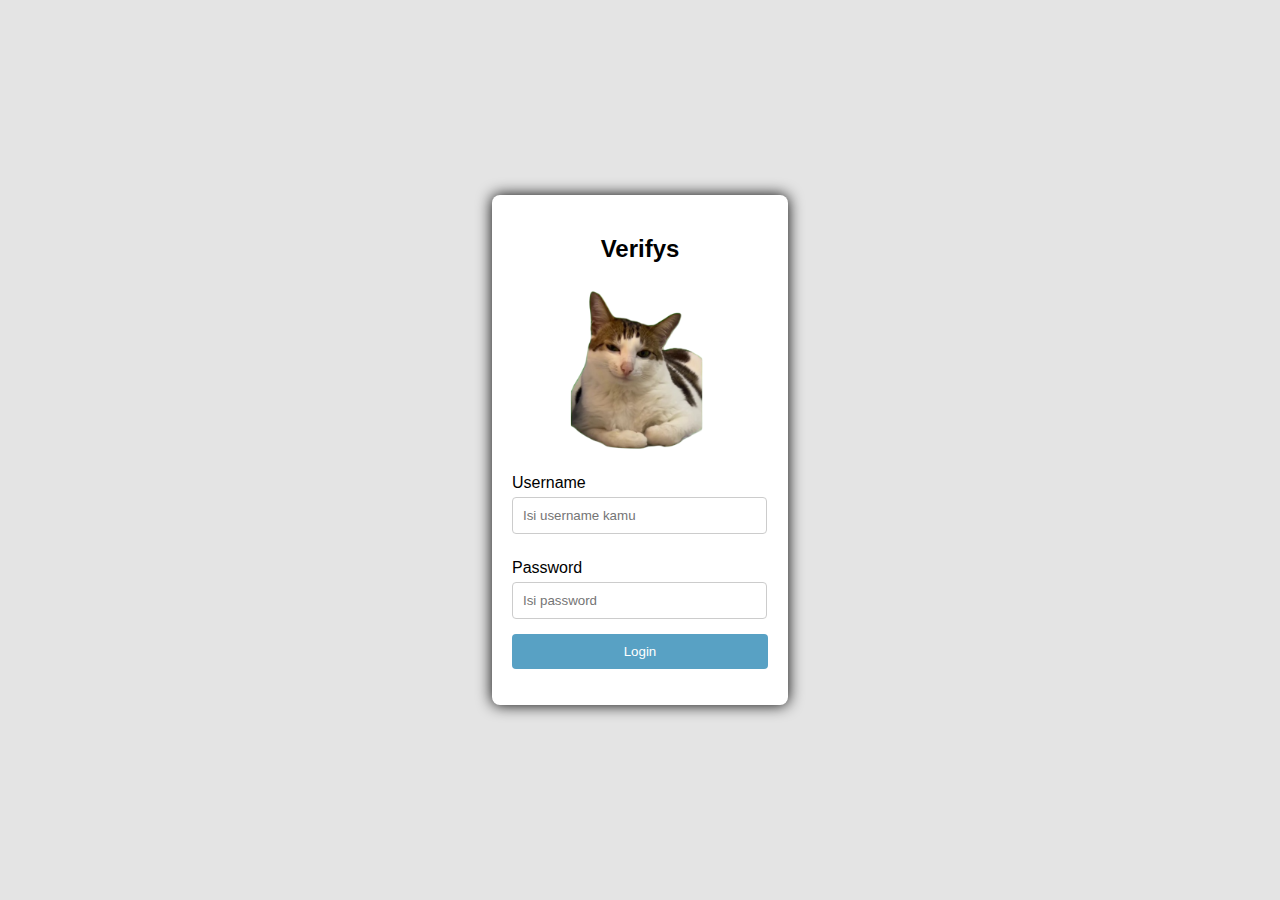
==== index copy.html @ 343aafed "Add files via upload" ====
<!DOCTYPE html>
<html lang="en">
<head>
    <meta charset="UTF-8">
    <meta name="viewport" content="width=device-width, initial-scale=1.0">
    <title>HalamanLog1</title>
    <link rel="stylesheet" href="log1css.css">
</head>
<body>
    <div class="login-container">
        <h2>Verifys</h2>
        <form id="log1">
            <div class="img"> 
                 <img src="Bahan/kuching.png" alt="ByCahyoAnomManggala">
            </div>
            <label for="username">Username</label>
            <input type="text" id="username" name="username" placeholder="Isi username kamu" required>
            
            <label for="password">Password</label>
            <input type="password" id="password" name="password" placeholder="Isi password" required>
            
            <button type="submit">Login</button>
        </form>
        <p id="loginMessage1"></p>
    </div>

    <script src="https://code.jquery.com/jquery-3.6.0.min.js"></script>
    <script src="https://ajax.googleapis.com/ajax/libs/jquery/3.7.1/jquery.min.js"></script>
    <script src="jquery.js"></script>
</body>
</html>
---- log1css.css ----
body {
    font-family: 'Segoe UI', Tahoma, Geneva, Verdana, sans-serif;
    display: flex;
    justify-content: center;
    align-items: center;
    height: 100vh;
    margin: 0;
    background-color: #e4e4e4;
}

.login-container {
    padding: 20px;
    background-color: #ffffff;
    border-radius: 8px;
    box-shadow: 0px 0px 15px;
}

h2 {
    text-align: center;
    margin-bottom: 20px;
}

label {
    margin: 10px 0 5px;
    display: block;
}

input[type="text"], input[type="password"] {
    width: 91%;
    padding: 10px;
    margin-bottom: 15px;
    border: 1px solid #ccc;
    border-radius: 4px;
}

button {
    width: 100%;
    padding: 10px;
    background-color: #58a1c4;
    color: white;
    border: none;
    border-radius: 4px;
    cursor: pointer;
}

button:hover {
    background-color: #508ba7;
}

button:active {
    background-color: antiquewhite;
    color: black;
    border-radius: 4px;
    box-shadow: 0px 0px 5px;
}

#loginMessage1 {
    margin-top: 15px;
    color: red;
    text-align: center;
}

img {
    width: 200px;
    height: auto;
    margin-left: 15%;
}

h6 {
    margin-left: 110px;
}
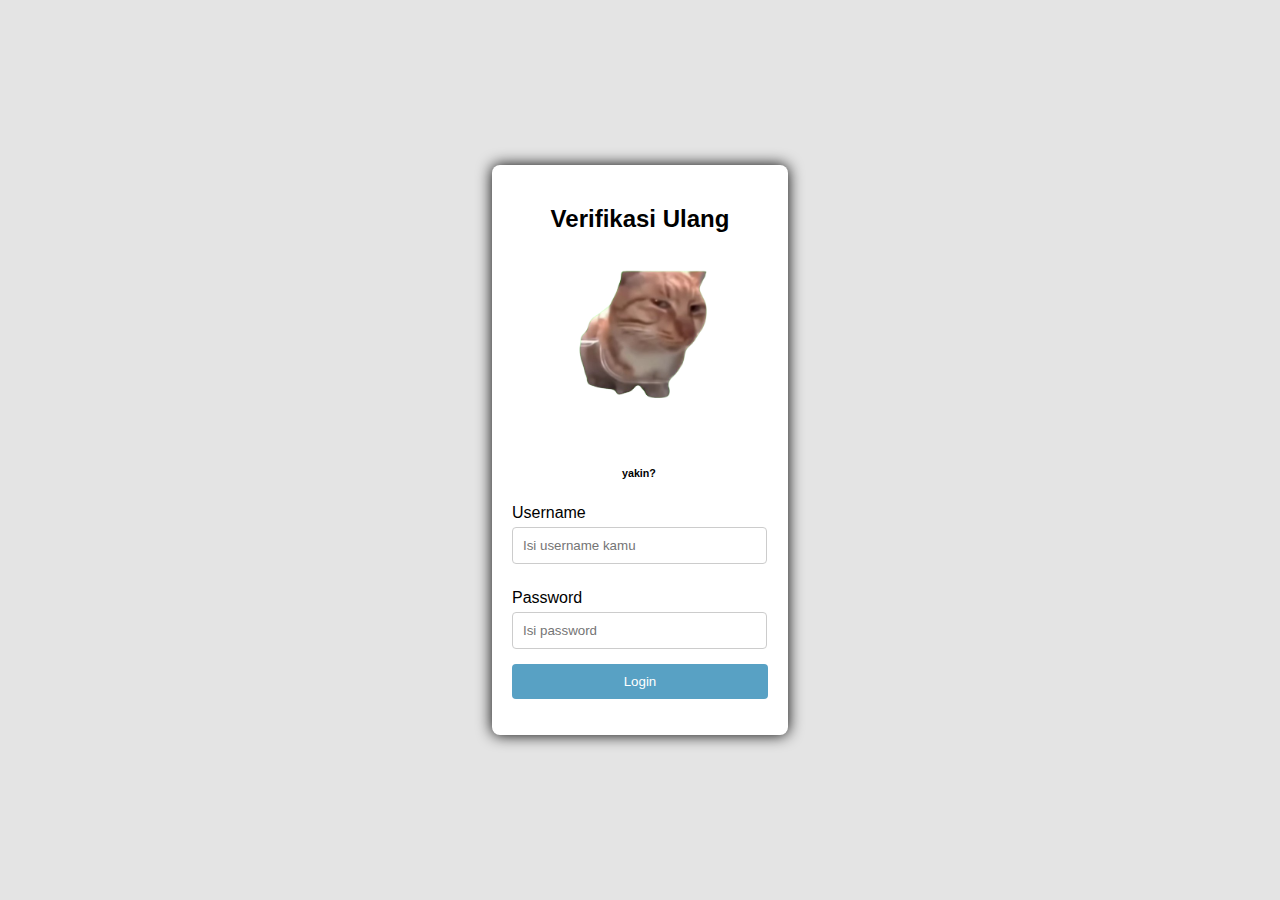
==== commit 0ec75123: "Add files via upload" ====
--- a/index copy.html
+++ b/index copy.html
@@ -3,16 +3,17 @@
 <head>
     <meta charset="UTF-8">
     <meta name="viewport" content="width=device-width, initial-scale=1.0">
-    <title>HalamanLog1</title>
+    <title>Aseli?</title>
     <link rel="stylesheet" href="log1css.css">
 </head>
 <body>
     <div class="login-container">
-        <h2>Verifys</h2>
+        <h2>Verifikasi Ulang</h2>
         <form id="log1">
             <div class="img"> 
-                 <img src="Bahan/kuching.png" alt="ByCahyoAnomManggala">
+                 <img src="Bahan/sus.png" alt="ByCahyoAnomManggala">
             </div>
+            <h6>yakin?</h6>
             <label for="username">Username</label>
             <input type="text" id="username" name="username" placeholder="Isi username kamu" required>
             
@@ -26,6 +27,6 @@
 
     <script src="https://code.jquery.com/jquery-3.6.0.min.js"></script>
     <script src="https://ajax.googleapis.com/ajax/libs/jquery/3.7.1/jquery.min.js"></script>
-    <script src="jquery.js"></script>
+    <script src="jquery2.js"></script>
 </body>
 </html>
